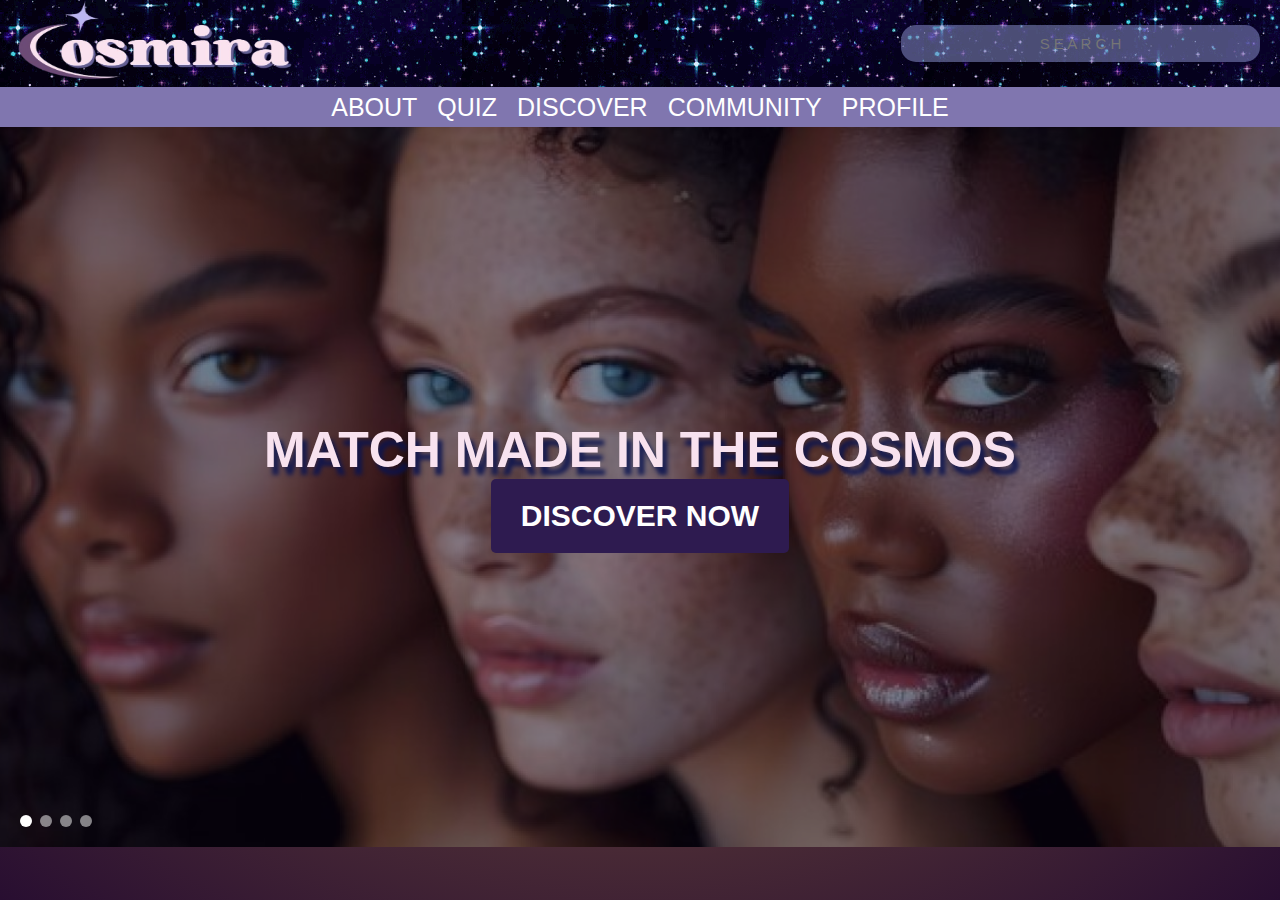
==== index.html @ a4fd0d81 "add" ====
<!-- need to add the basic doctype info -->
<!doctype html>
<html lang="en">
  <head>
    <meta charset="UTF-8" />
    <meta name="viewport" content="width=device-width, initial-scale=1.0" />
    <title>Cosmira</title>
    <!-- need to link css pages -->
    <link rel="stylesheet" href="/home.css" />
  </head>
  <body>
    <header>
      <div class="heading">
        <div class="logo">
          <img src="/cosmira/assests/img/cos-removebg.png" alt="Cosmira Logo" />
        </div>
        <div class="search">
          <input type="text" placeholder="S E A R C H" />
        </div>
      </div>
      <nav>
        <ul class="nav-links">
          <li>
            <a class="nav-link" href="/cosmira/about/about.html">ABOUT</a>
          </li>
          <li><a class="nav-link" href="/cosmira/quiz/quiz.html">QUIZ</a></li>
          <li>
            <a class="nav-link" href="/cosmira/discover/discover.html"
              >DISCOVER</a
            >
          </li>
          <li>
            <a class="nav-link" href="/cosmira/community/community.html"
              >COMMUNITY</a
            >
          </li>
          <li>
            <a class="nav-link" href="/cosmira/profile/profile.html">PROFILE</a>
          </li>
        </ul>
      </nav>
    </header>

    <section class="homegirls">
      <div class="overlay"></div>
      <div class="content">
        <h1>MATCH MADE IN THE COSMOS</h1>
        <a href="#" class="btn">DISCOVER NOW</a>
      </div>
      <div class="carousel-dots">
        <span class="dot active"></span>
        <span class="dot"></span>
        <span class="dot"></span>
        <span class="dot"></span>
      </div>
    </section>
  </body>
</html>
---- home.css ----
/*HEADER START*/
@font-face {
  font-family: "Hkreg";
  src: url("../fonts/HankenGrotesk-Regular.ttf") format("truetype");
  src: url("../fonts/HankenGrotesk-Bold.ttf") format("bold");
  src: url("../fonts/HankenGrotesk-SemiBoldItalic.ttf") format("bolditalic");
  font-weight: normal;
  font-style: normal;
}

* {
  margin: 0;
  padding: 0;
  box-sizing: border-box;
}

.heading {
  background-image: url("/cosmira/assests/img/glitter.gif");
  display: flex;
  justify-content: space-between;
  align-items: center;
  padding: 10px 0px;
  background-color: rgba(0, 0, 0, 0.8);
  position: sticky;
  top: 0;
  height: 87px;
}

.logo img {
  height: 90px;
  width: 300px;
}

/* search bar */
.search input {
  padding: 10px 80px;
  border-radius: 15px;
  margin-right: 20px;
  border: none;
  outline: none;
  background: rgba(132, 139, 198, 0.555);
  font-family: "Hkreg" format("truetype");
  font-size: 15px;
  text-align: center;
}

/* navigation bar */
nav {
  display: flex;
  background-color: #8076af;
  height: 40px;
  justify-content: center;
  align-items: center;
  padding: 15px 30px;
  font-family: "Hkreg" format("bold");
}

.nav-links {
  list-style: none;
  display: flex;
  gap: 20px;
}

.nav-links li {
  display: inline;
}

.nav-links a {
  color: white;
  text-decoration: none;
  font-size: 25px;
  transition: color 0.3s;
}

.nav-links a:hover {
  color: #e5d0ff;
}

/*HEADER END*/

body {
  background-image: radial-gradient(#7e573c, #280e31);
  background-attachment: fixed;
  margin: 0;
  font-family: Arial, sans-serif;
  background-color: #0a0213;
  color: white;
}

/* picture section */
.homegirls {
  position: relative;
  height: 80vh;
  background: url("/cosmira/assests/img/homepg.jpg") no-repeat center
    center/cover;
  display: flex;
  justify-content: center;
  align-items: center;
  text-align: center;
  font-family: "Hkreg" format("bolditalic");
  color: #f8e2ef;
}

.overlay {
  position: absolute;
  top: 0;
  left: 0;
  width: 100%;
  height: 100%;
  background: rgba(10, 2, 19, 0.5);
}

.content {
  position: relative;
  z-index: 2;
}

.content h1 {
  font-size: 50px;
  text-shadow: 5px 8px 4px rgba(10, 19, 79, 0.847);
}

.btn {
  display: inline-block;
  padding: 20px 30px;
  background: #2e1b50;
  color: white;
  text-decoration: none;
  font-weight: bold;
  border-radius: 5px;
  transition: background 0.3s;
  font-size: 30px;
}

.btn:hover {
  background: #e5d0ff;
  color: #2e1b50;
}

/* gallery dots */
.carousel-dots {
  position: absolute;
  bottom: 20px;
  left: 20px;
  display: flex;
  gap: 8px;
}

.dot {
  width: 12px;
  height: 12px;
  background: rgba(255, 255, 255, 0.5);
  border-radius: 50%;
}

.dot.active {
  background: white;
}
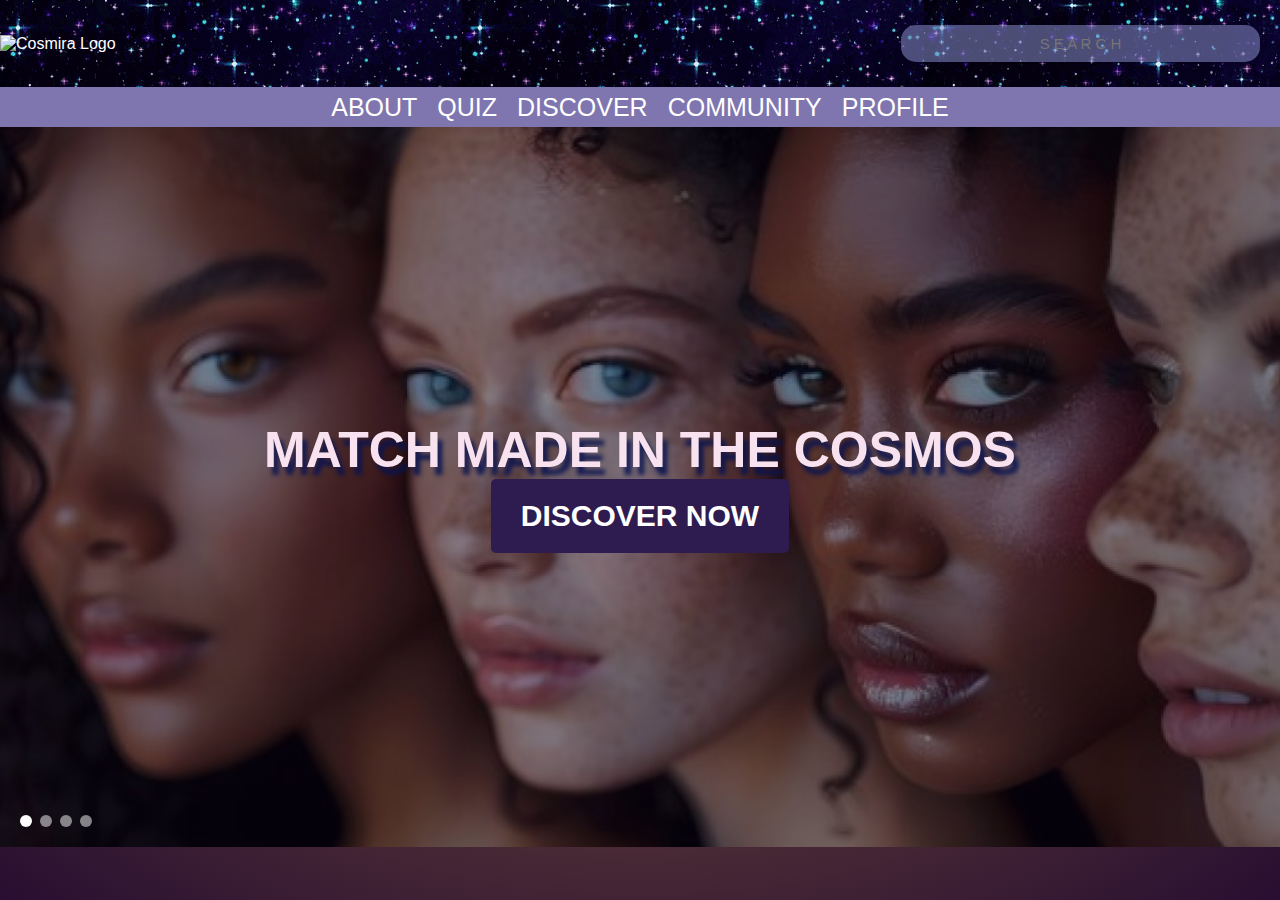
==== commit c5952620: "fix" ====
--- a/index.html
+++ b/index.html
@@ -6,13 +6,13 @@
     <meta name="viewport" content="width=device-width, initial-scale=1.0" />
     <title>Cosmira</title>
     <!-- need to link css pages -->
-    <link rel="stylesheet" href="/home.css" />
+    <link rel="stylesheet" href="index.css" />
   </head>
   <body>
     <header>
       <div class="heading">
         <div class="logo">
-          <img src="/cosmira/assests/img/cos-removebg.png" alt="Cosmira Logo" />
+          <img src="../cosmira/cosmira/assests/img/cos-removebg.png" alt="Cosmira Logo" />
         </div>
         <div class="search">
           <input type="text" placeholder="S E A R C H" />
--- a/index.css
+++ b/index.css
@@ -0,0 +1,158 @@
+/*HEADER START*/
+@font-face {
+  font-family: "Hkreg";
+  src: url("../fonts/HankenGrotesk-Regular.ttf") format("truetype");
+  src: url("../fonts/HankenGrotesk-Bold.ttf") format("bold");
+  src: url("../fonts/HankenGrotesk-SemiBoldItalic.ttf") format("bolditalic");
+  font-weight: normal;
+  font-style: normal;
+}
+
+* {
+  margin: 0;
+  padding: 0;
+  box-sizing: border-box;
+}
+
+.heading {
+  background-image: url("/cosmira/assests/img/glitter.gif");
+  display: flex;
+  justify-content: space-between;
+  align-items: center;
+  padding: 10px 0px;
+  background-color: rgba(0, 0, 0, 0.8);
+  position: sticky;
+  top: 0;
+  height: 87px;
+}
+
+.logo img {
+  height: 90px;
+  width: 300px;
+}
+
+/* search bar */
+.search input {
+  padding: 10px 80px;
+  border-radius: 15px;
+  margin-right: 20px;
+  border: none;
+  outline: none;
+  background: rgba(132, 139, 198, 0.555);
+  font-family: "Hkreg" format("truetype");
+  font-size: 15px;
+  text-align: center;
+}
+
+/* navigation bar */
+nav {
+  display: flex;
+  background-color: #8076af;
+  height: 40px;
+  justify-content: center;
+  align-items: center;
+  padding: 15px 30px;
+  font-family: "Hkreg" format("bold");
+}
+
+.nav-links {
+  list-style: none;
+  display: flex;
+  gap: 20px;
+}
+
+.nav-links li {
+  display: inline;
+}
+
+.nav-links a {
+  color: white;
+  text-decoration: none;
+  font-size: 25px;
+  transition: color 0.3s;
+}
+
+.nav-links a:hover {
+  color: #e5d0ff;
+}
+
+/*HEADER END*/
+
+body {
+  background-image: radial-gradient(#7e573c, #280e31);
+  background-attachment: fixed;
+  margin: 0;
+  font-family: Arial, sans-serif;
+  background-color: #0a0213;
+  color: white;
+}
+
+/* picture section */
+.homegirls {
+  position: relative;
+  height: 80vh;
+  background: url("/cosmira/assests/img/homepg.jpg") no-repeat center
+    center/cover;
+  display: flex;
+  justify-content: center;
+  align-items: center;
+  text-align: center;
+  font-family: "Hkreg" format("bolditalic");
+  color: #f8e2ef;
+}
+
+.overlay {
+  position: absolute;
+  top: 0;
+  left: 0;
+  width: 100%;
+  height: 100%;
+  background: rgba(10, 2, 19, 0.5);
+}
+
+.content {
+  position: relative;
+  z-index: 2;
+}
+
+.content h1 {
+  font-size: 50px;
+  text-shadow: 5px 8px 4px rgba(10, 19, 79, 0.847);
+}
+
+.btn {
+  display: inline-block;
+  padding: 20px 30px;
+  background: #2e1b50;
+  color: white;
+  text-decoration: none;
+  font-weight: bold;
+  border-radius: 5px;
+  transition: background 0.3s;
+  font-size: 30px;
+}
+
+.btn:hover {
+  background: #e5d0ff;
+  color: #2e1b50;
+}
+
+/* gallery dots */
+.carousel-dots {
+  position: absolute;
+  bottom: 20px;
+  left: 20px;
+  display: flex;
+  gap: 8px;
+}
+
+.dot {
+  width: 12px;
+  height: 12px;
+  background: rgba(255, 255, 255, 0.5);
+  border-radius: 50%;
+}
+
+.dot.active {
+  background: white;
+}
